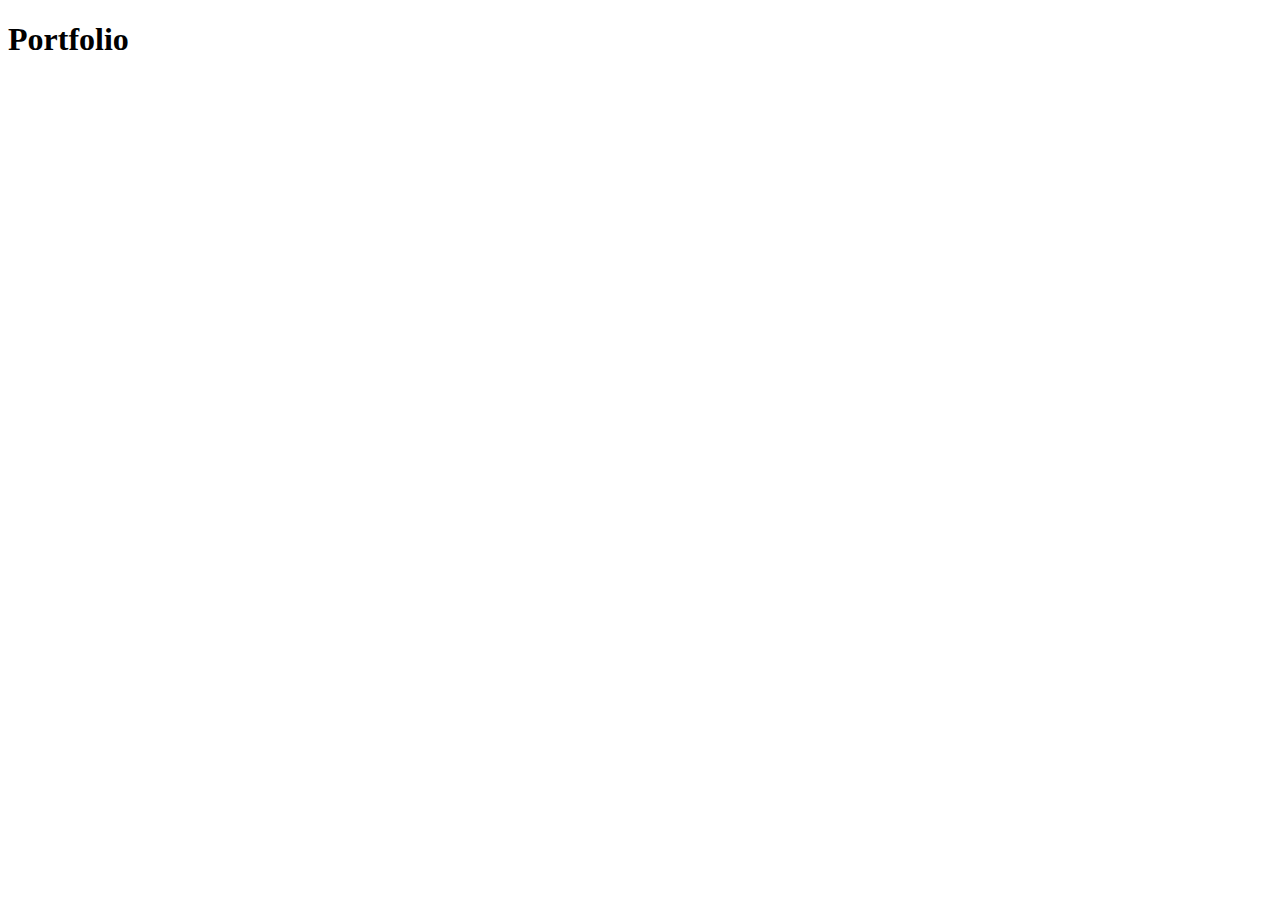
==== index.html @ c784172e "heading added" ====
<!DOCTYPE html>
<html lang="en">
<head>
    <meta charset="UTF-8">
    <meta name="viewport" content="width=device-width, initial-scale=1.0">
    <title>Document</title>
</head>
<body>
    <h1>Portfolio</h1>
</body>
</html>
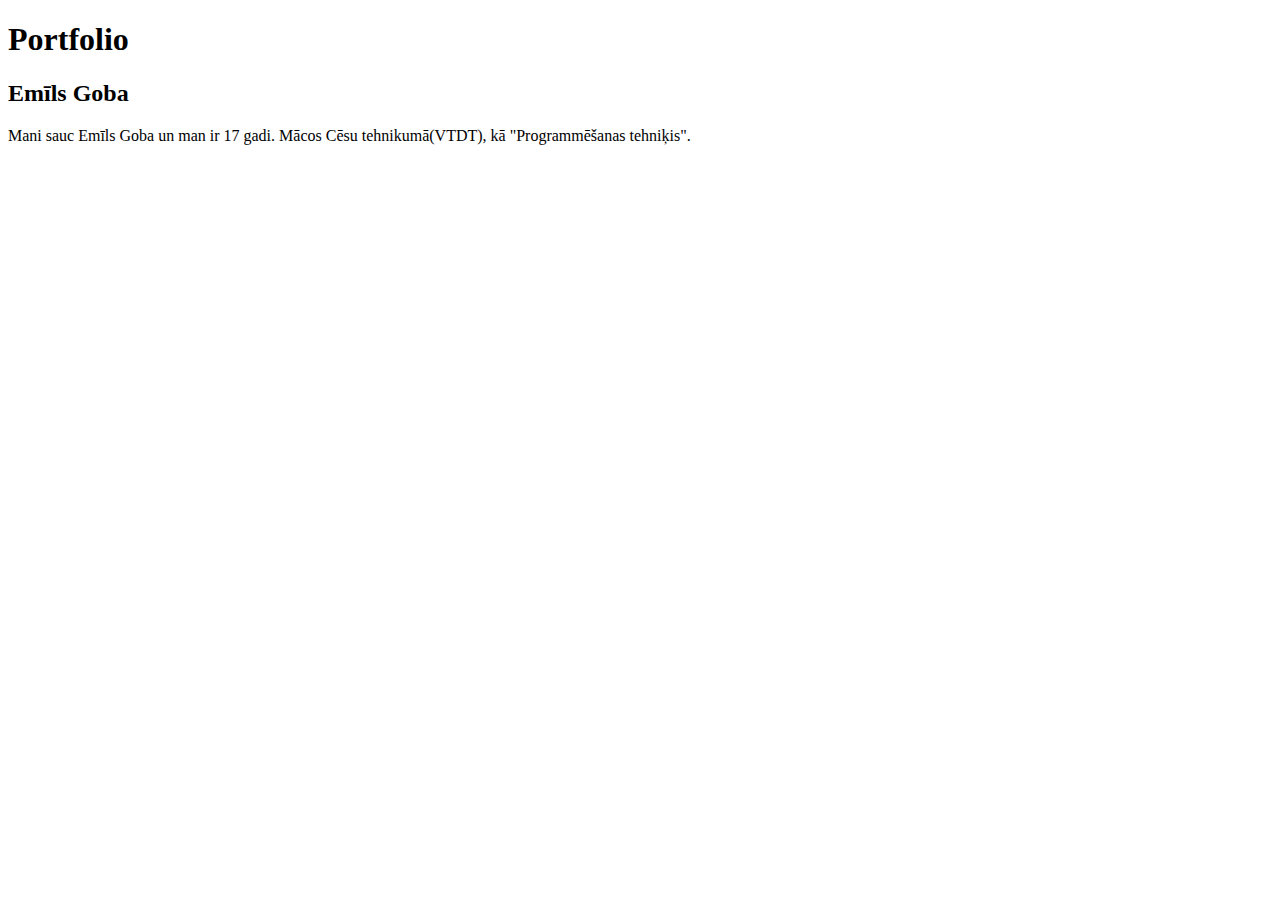
==== commit d68f1dff: "pievienots mans apraksts" ====
--- a/index.html
+++ b/index.html
@@ -7,5 +7,7 @@
 </head>
 <body>
     <h1>Portfolio</h1>
+    <h2>Emīls Goba</h2>
+    <p>Mani sauc Emīls Goba un man ir 17 gadi. Mācos Cēsu tehnikumā(VTDT), kā "Programmēšanas tehniķis".</p>
 </body>
 </html>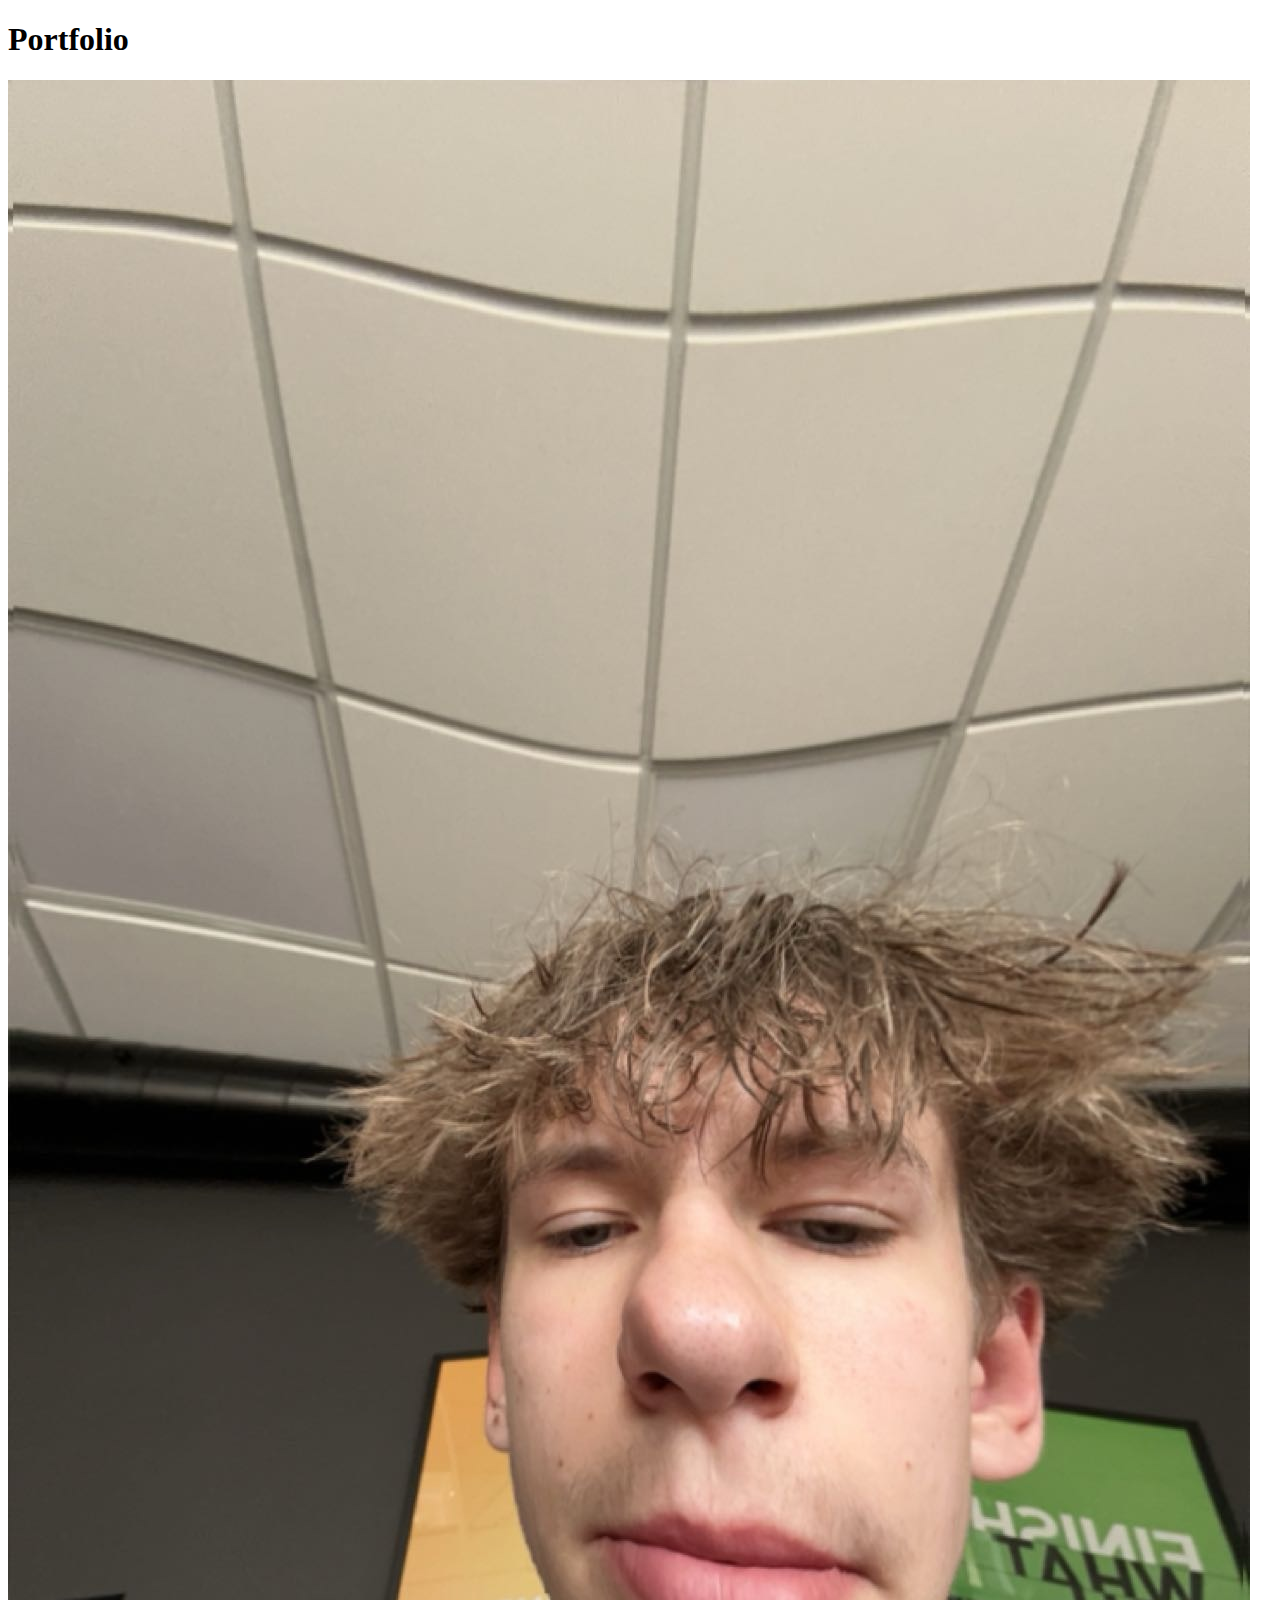
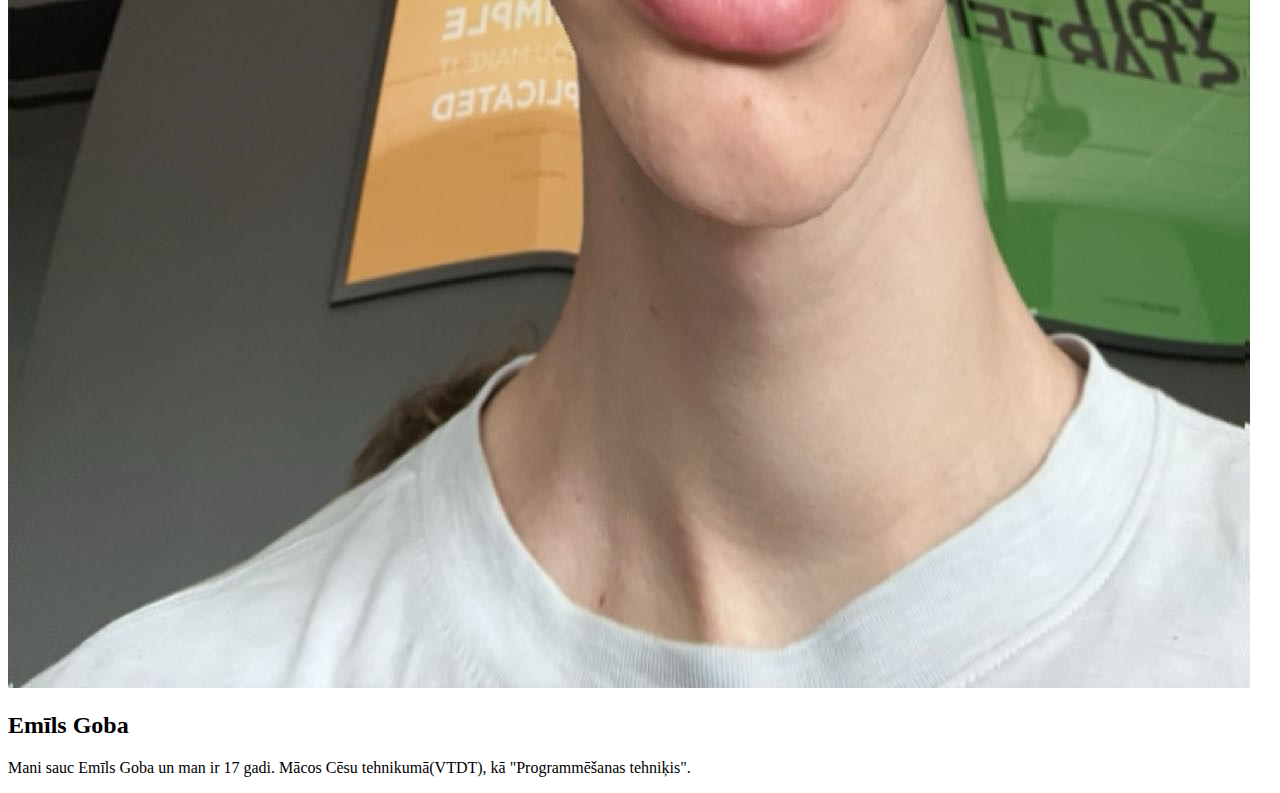
==== commit ab31be7a: "pievienota bilde" ====
--- a/index.html
+++ b/index.html
@@ -7,6 +7,7 @@
 </head>
 <body>
     <h1>Portfolio</h1>
+    <img src="emils.JPG" alt="emils">
     <h2>Emīls Goba</h2>
     <p>Mani sauc Emīls Goba un man ir 17 gadi. Mācos Cēsu tehnikumā(VTDT), kā "Programmēšanas tehniķis".</p>
 </body>
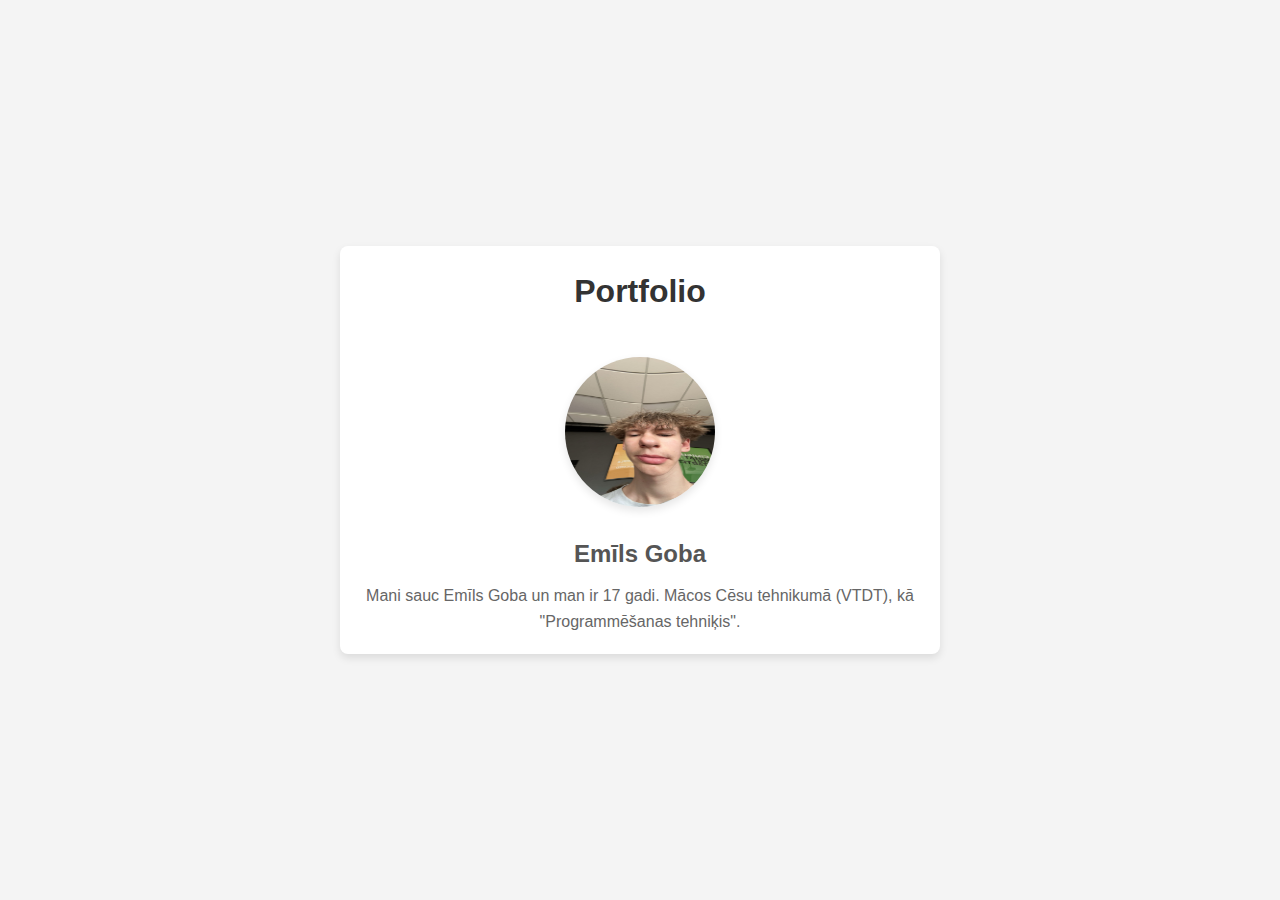
==== commit bbcee2c8: "style" ====
--- a/index.html
+++ b/index.html
@@ -3,12 +3,15 @@
 <head>
     <meta charset="UTF-8">
     <meta name="viewport" content="width=device-width, initial-scale=1.0">
-    <title>Document</title>
+    <title>Emīls Goba Portfolio</title>
+    <link rel="stylesheet" href="style.css">
 </head>
 <body>
-    <h1>Portfolio</h1>
-    <img src="emils.JPG" alt="emils">
-    <h2>Emīls Goba</h2>
-    <p>Mani sauc Emīls Goba un man ir 17 gadi. Mācos Cēsu tehnikumā(VTDT), kā "Programmēšanas tehniķis".</p>
+    <main>
+        <h1>Portfolio</h1>
+        <img src="emils.JPG" alt="Photo of Emīls Goba">
+        <h2>Emīls Goba</h2>
+        <p>Mani sauc Emīls Goba un man ir 17 gadi. Mācos Cēsu tehnikumā (VTDT), kā "Programmēšanas tehniķis".</p>
+    </main>
 </body>
-</html>+</html>
--- a/style.css
+++ b/style.css
@@ -0,0 +1,60 @@
+/* Reset some default styles */
+* {
+    margin: 0;
+    padding: 0;
+    box-sizing: border-box;
+}
+
+/* Body styling */
+body {
+    font-family: Arial, sans-serif;
+    line-height: 1.6;
+    color: #333;
+    background-color: #f4f4f4;
+    display: flex;
+    justify-content: center;
+    align-items: center;
+    min-height: 100vh;
+}
+
+/* Main container styling */
+main {
+    width: 100%;
+    max-width: 600px;
+    background: #fff;
+    padding: 20px;
+    border-radius: 8px;
+    box-shadow: 0 4px 8px rgba(0, 0, 0, 0.1);
+    text-align: center;
+}
+
+/* Header styling */
+h1 {
+    font-size: 2em;
+    color: #333;
+    margin-bottom: 20px;
+}
+
+/* Image styling */
+img {
+    width: 150px;
+    height: 150px;
+    border-radius: 50%;
+    margin: 20px 0;
+    box-shadow: 0 4px 8px rgba(0, 0, 0, 0.1);
+}
+
+/* Name styling */
+h2 {
+    font-size: 1.5em;
+    color: #555;
+    margin-bottom: 10px;
+}
+
+/* Description styling */
+p {
+    font-size: 1em;
+    color: #666;
+    margin-top: 10px;
+    line-height: 1.6;
+}
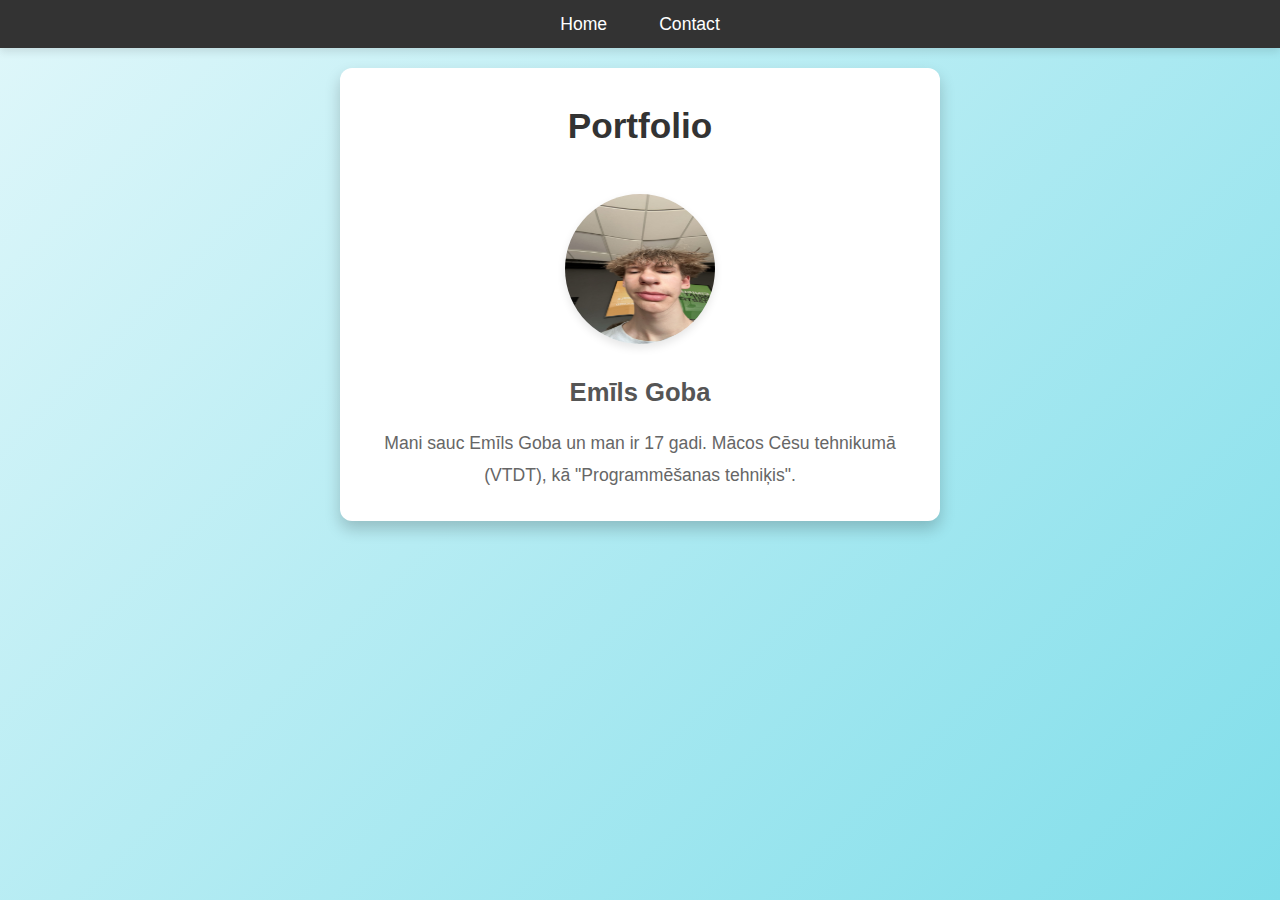
==== commit 44ca0b62: "navbar un about me" ====
--- a/index.html
+++ b/index.html
@@ -7,7 +7,15 @@
     <link rel="stylesheet" href="style.css">
 </head>
 <body>
-    <main>
+    <!-- Navbar -->
+    <nav>
+        <ul>
+            <li><a href="index.html">Home</a></li>
+            <li><a href="contact.html">Contact</a></li>
+        </ul>
+    </nav>
+
+    <main id="home">
         <h1>Portfolio</h1>
         <img src="emils.JPG" alt="Photo of Emīls Goba">
         <h2>Emīls Goba</h2>
--- a/style.css
+++ b/style.css
@@ -1,4 +1,4 @@
-/* Reset some default styles */
+/* Reset styles */
 * {
     margin: 0;
     padding: 0;
@@ -10,11 +10,44 @@
     font-family: Arial, sans-serif;
     line-height: 1.6;
     color: #333;
-    background-color: #f4f4f4;
+    background: linear-gradient(135deg, #e0f7fa, #80deea);
+    display: flex;
+    flex-direction: column;
+    align-items: center;
+    min-height: 100vh;
+}
+
+/* Navbar styling */
+nav {
+    width: 100%;
+    background-color: #333;
+    padding: 10px 0;
+    box-shadow: 0 4px 8px rgba(0, 0, 0, 0.1);
+    text-align: center;
+}
+
+nav ul {
+    list-style: none;
     display: flex;
     justify-content: center;
-    align-items: center;
-    min-height: 100vh;
+    gap: 20px;
+}
+
+nav ul li {
+    display: inline;
+}
+
+nav ul li a {
+    color: #fff;
+    text-decoration: none;
+    font-size: 1.1em;
+    padding: 8px 16px;
+    transition: background-color 0.3s ease;
+}
+
+nav ul li a:hover {
+    background-color: #555;
+    border-radius: 4px;
 }
 
 /* Main container styling */
@@ -22,15 +55,16 @@
     width: 100%;
     max-width: 600px;
     background: #fff;
-    padding: 20px;
-    border-radius: 8px;
-    box-shadow: 0 4px 8px rgba(0, 0, 0, 0.1);
+    padding: 30px;
+    border-radius: 12px;
+    box-shadow: 0 8px 16px rgba(0, 0, 0, 0.2);
     text-align: center;
+    margin-top: 20px;
 }
 
 /* Header styling */
 h1 {
-    font-size: 2em;
+    font-size: 2.2em;
     color: #333;
     margin-bottom: 20px;
 }
@@ -42,19 +76,57 @@
     border-radius: 50%;
     margin: 20px 0;
     box-shadow: 0 4px 8px rgba(0, 0, 0, 0.1);
+    transition: transform 0.3s ease;
+}
+
+img:hover {
+    transform: scale(1.05);
 }
 
 /* Name styling */
 h2 {
-    font-size: 1.5em;
+    font-size: 1.6em;
     color: #555;
-    margin-bottom: 10px;
+    margin-bottom: 15px;
 }
 
 /* Description styling */
 p {
-    font-size: 1em;
+    font-size: 1.1em;
     color: #666;
-    margin-top: 10px;
-    line-height: 1.6;
+    margin-top: 15px;
+    line-height: 1.8;
 }
+
+/* Contact information styling */
+.contact-info {
+    background: #fff;
+    width: 100%;
+    max-width: 600px;
+    padding: 20px;
+    margin-top: 20px;
+    border-radius: 12px;
+    box-shadow: 0 8px 16px rgba(0, 0, 0, 0.2);
+    text-align: center;
+}
+
+.contact-info h2 {
+    font-size: 1.4em;
+    color: #333;
+    margin-bottom: 5px;
+}
+
+.contact-info p {
+    font-size: 1.1em;
+    color: #555;
+    margin-bottom: 15px;
+}
+
+/* Small aesthetic touches */
+body, h1, h2, p, li {
+    transition: color 0.3s ease, background-color 0.3s ease;
+}
+
+main:hover {
+    transform: scale(1.01);
+}
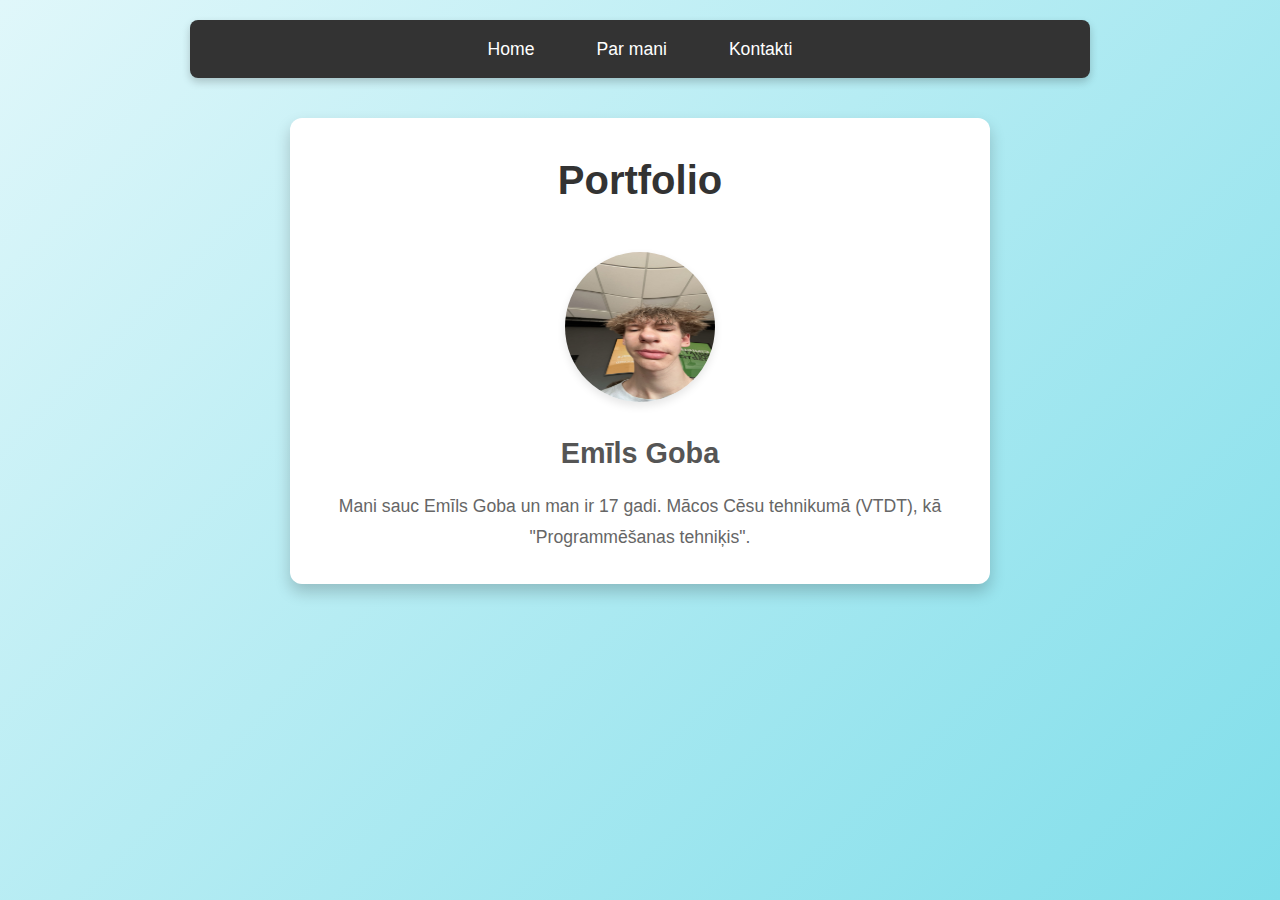
==== commit a8b1dded: "updated" ====
--- a/index.html
+++ b/index.html
@@ -11,7 +11,8 @@
     <nav>
         <ul>
             <li><a href="index.html">Home</a></li>
-            <li><a href="contact.html">Contact</a></li>
+            <li><a href="me.html">Par mani</a></li>
+            <li><a href="contact.html">Kontakti</a></li>
         </ul>
     </nav>
 
--- a/style.css
+++ b/style.css
@@ -15,26 +15,25 @@
     flex-direction: column;
     align-items: center;
     min-height: 100vh;
+    padding: 20px; /* Added padding for small screens */
 }
 
 /* Navbar styling */
 nav {
     width: 100%;
+    max-width: 900px;
     background-color: #333;
-    padding: 10px 0;
-    box-shadow: 0 4px 8px rgba(0, 0, 0, 0.1);
-    text-align: center;
+    padding: 15px 0;
+    border-radius: 8px;
+    box-shadow: 0 4px 8px rgba(0, 0, 0, 0.2);
+    margin-bottom: 20px;
 }
 
 nav ul {
     list-style: none;
     display: flex;
     justify-content: center;
-    gap: 20px;
-}
-
-nav ul li {
-    display: inline;
+    gap: 30px;
 }
 
 nav ul li a {
@@ -42,18 +41,19 @@
     text-decoration: none;
     font-size: 1.1em;
     padding: 8px 16px;
-    transition: background-color 0.3s ease;
+    transition: background-color 0.3s ease, transform 0.3s ease;
+    border-radius: 5px;
 }
 
 nav ul li a:hover {
     background-color: #555;
-    border-radius: 4px;
+    transform: scale(1.05);
 }
 
 /* Main container styling */
 main {
     width: 100%;
-    max-width: 600px;
+    max-width: 700px;
     background: #fff;
     padding: 30px;
     border-radius: 12px;
@@ -64,7 +64,7 @@
 
 /* Header styling */
 h1 {
-    font-size: 2.2em;
+    font-size: 2.5em;
     color: #333;
     margin-bottom: 20px;
 }
@@ -85,7 +85,7 @@
 
 /* Name styling */
 h2 {
-    font-size: 1.6em;
+    font-size: 1.8em;
     color: #555;
     margin-bottom: 15px;
 }
@@ -94,32 +94,51 @@
 p {
     font-size: 1.1em;
     color: #666;
-    margin-top: 15px;
+    margin-top: 10px;
     line-height: 1.8;
 }
 
-/* Contact information styling */
-.contact-info {
+/* Contact and About sections styling */
+.contact-info, .about-info {
     background: #fff;
     width: 100%;
     max-width: 600px;
-    padding: 20px;
-    margin-top: 20px;
+    padding: 25px;
+    margin-top: 25px;
     border-radius: 12px;
     box-shadow: 0 8px 16px rgba(0, 0, 0, 0.2);
     text-align: center;
 }
 
-.contact-info h2 {
-    font-size: 1.4em;
+.contact-info h2, .about-info h2 {
+    font-size: 1.6em;
     color: #333;
-    margin-bottom: 5px;
+    margin-bottom: 10px;
 }
 
-.contact-info p {
+.contact-info p, .about-info p {
     font-size: 1.1em;
     color: #555;
     margin-bottom: 15px;
+}
+
+/* List styling for skills and hobbies */
+.about-info ul, .contact-info ul {
+    list-style-type: none;
+    padding: 0;
+    margin: 0;
+    display: flex;
+    flex-direction: column;
+    gap: 10px;
+}
+
+.about-info li, .contact-info li {
+    background-color: #e8e8e8;
+    padding: 12px;
+    border-radius: 8px;
+    font-size: 1.1em;
+    color: #555;
+    box-shadow: 0 2px 4px rgba(0, 0, 0, 0.1);
 }
 
 /* Small aesthetic touches */
@@ -130,3 +149,4 @@
 main:hover {
     transform: scale(1.01);
 }
+
